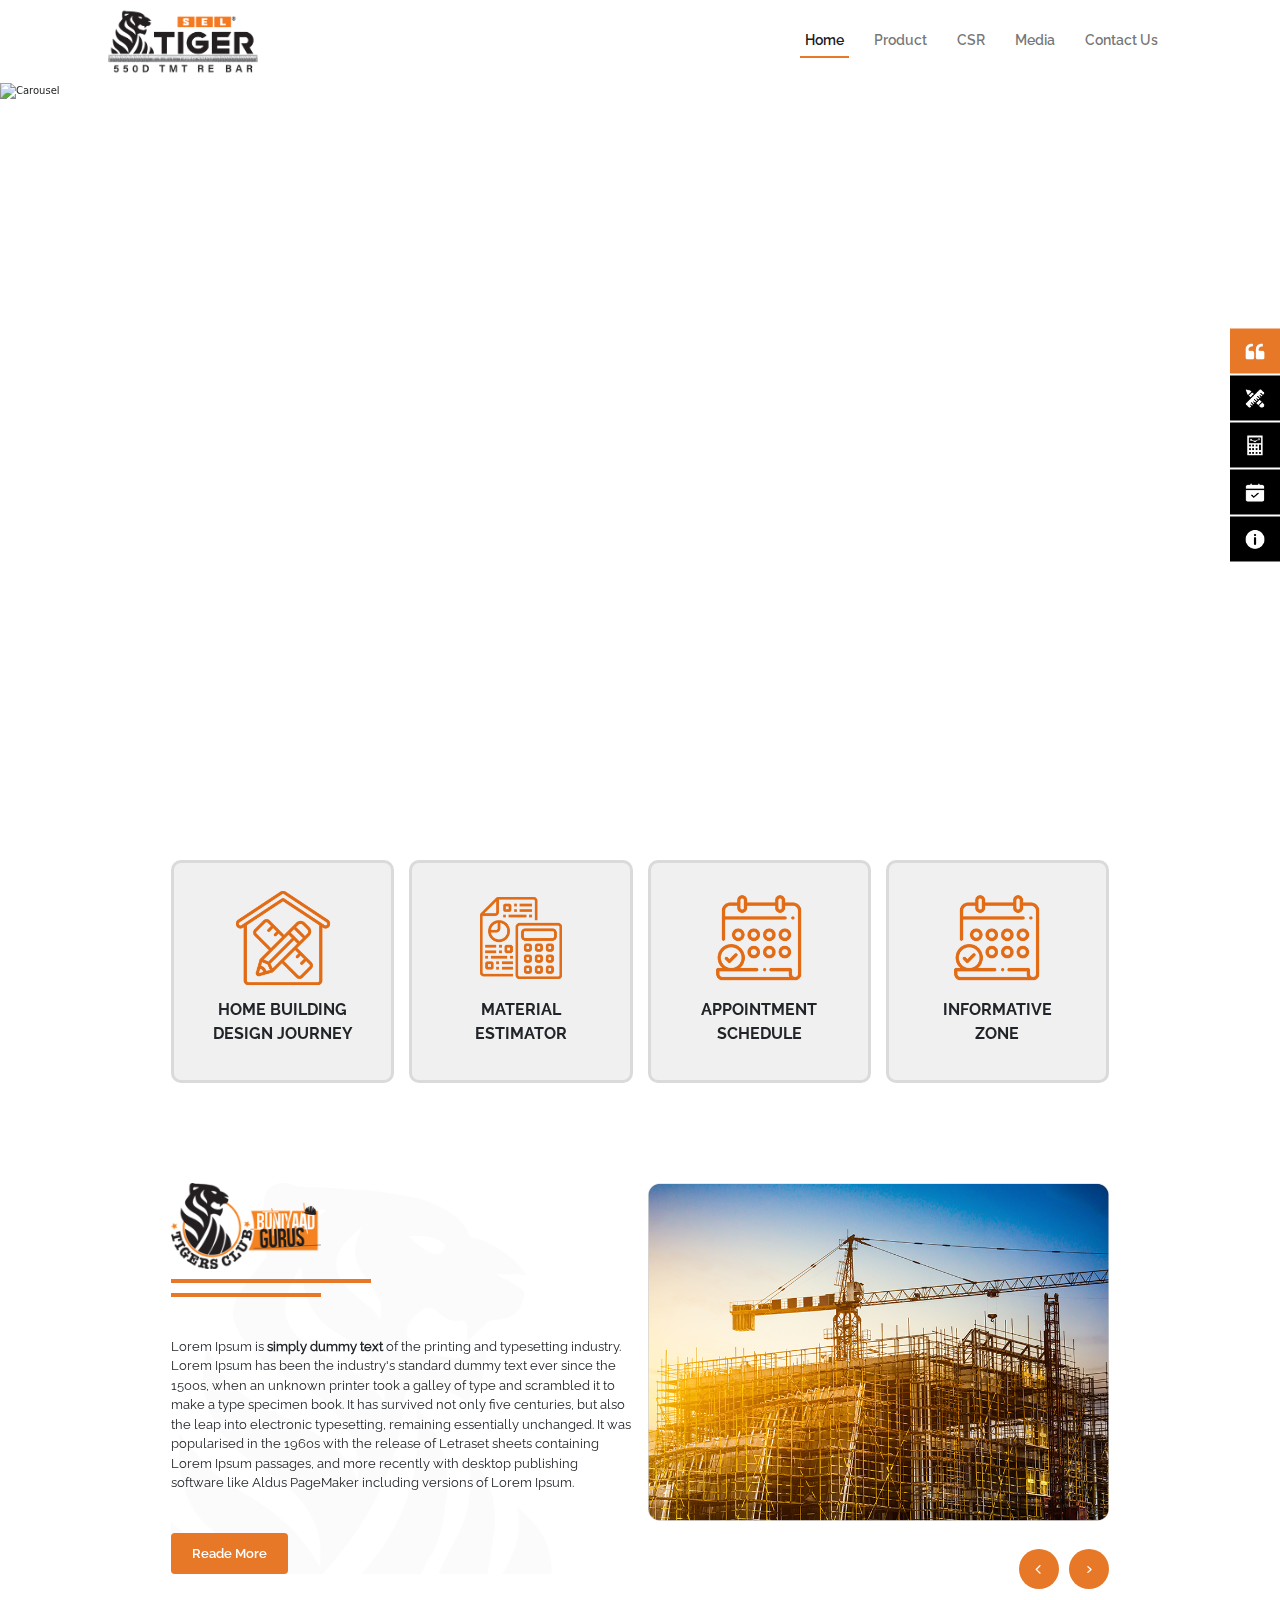
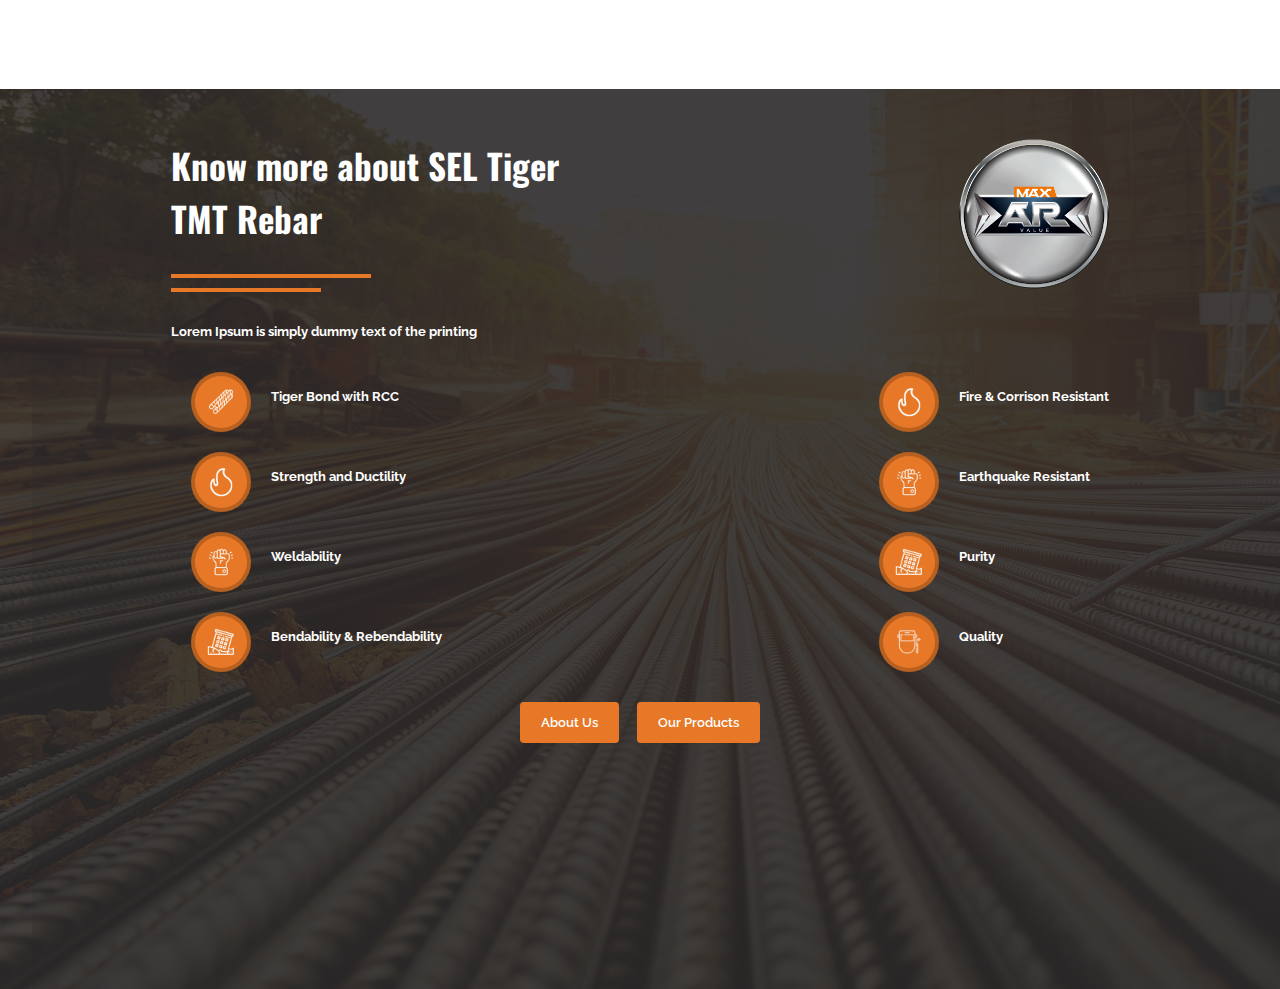
==== index.html @ d8017953 "UI started" ====
<!doctype html>
<html lang="en">

<head>
    <!-- Required meta tags -->
    <meta charset="utf-8">
    <meta name="viewport" content="width=device-width, initial-scale=1">

    <!-- Bootstrap CSS -->
    <link href="vendor/bootstrap/css/bootstrap.min.css" rel="stylesheet">

    <!-- Fontawesome -->
    <link rel="stylesheet" href="vendor/fontawesome/css/all.min.css" />

    <!-- Custom CSS -->
    <link rel="stylesheet" href="assets/css/main.css">

    <!-- Owl carousel -->
    <link rel="stylesheet" href="vendor/OwlCarousel2-2.3.4/dist/assets/owl.carousel.min.css">
    <link rel="stylesheet" href="vendor/OwlCarousel2-2.3.4/dist/assets/owl.theme.default.min.css">

    <title>Shyam Metalics</title>
</head>

<body>
    <!--======================================== Navbar ======================================== -->
    <nav class="navbar navbar-expand-lg main-nav sticky-top">
        <div class="container-fluid">
            <a class="navbar-brand" href="#">
                <!-- Logo -->
                <img class="logo" src="assets/img/logo.png" alt="Shaym Metalics">
            </a>
            <button class="navbar-toggler" type="button" data-bs-toggle="collapse"
                data-bs-target="#navbarSupportedContent" aria-controls="navbarSupportedContent" aria-expanded="false"
                aria-label="Toggle navigation">
                <span class="navbar-toggler-icon"></span>
            </button>
            <div class="collapse navbar-collapse" id="navbarSupportedContent">
                <ul class="navbar-nav ms-auto mb-2 mb-lg-0">
                    <li class="nav-item">
                        <a class="nav-link active" aria-current="page" href="#">Home</a>
                    </li>
                    <li class="nav-item">
                        <a class="nav-link" href="#">Product</a>
                    </li>
                    <li class="nav-item">
                        <a class="nav-link" href="#">CSR</a>
                    </li>
                    <li class="nav-item">
                        <a class="nav-link" href="#">Media</a>
                    </li>
                    <li class="nav-item">
                        <a class="nav-link" href="#">Contact Us</a>
                    </li>
                </ul>
            </div>
        </div>
    </nav>
    <!--======================================== Navbar ends======================================== -->

    <!--======================================== Hero ======================================== -->
    <section class="section hero">
        <div class="hero-carousel owl-carousel">
            <div class="carousel-img">
                <img src="assets/img/image3.png" alt="Carousel">
            </div>
            <div class="carousel-img">
                <img src="assets/img/image3.png" alt="Carousel">
            </div>
        </div>

        <!-- Navigation -->
        <div class="navigation bg-dark d-none">
            <span id="prev-hero-carousel">Previous</span>|<span id="next-hero-carousel">Next</span>
        </div>

        <!-- Box -->
        <div class="boxes">
            <div class="container">
                <div class="col-md-10 mx-auto">
                    <div class="row">
                        <div class="col-md-3">
                            <div class="box">
                                <img src="assets/img/Icon1.png" alt="Box">
                                <p>HOME BUILDING <br> DESIGN JOURNEY</p>
                            </div>
                        </div>

                        <div class="col-md-3">
                            <div class="box">
                                <img src="assets/img/Icon2.png" alt="Box">
                                <p>MATERIAL <br> ESTIMATOR</p>
                            </div>
                        </div>

                        <div class="col-md-3">
                            <div class="box">
                                <img src="assets/img/Icon3.png" alt="Box">
                                <p>APPOINTMENT <br> SCHEDULE</p>
                            </div>
                        </div>

                        <div class="col-md-3">
                            <div class="box">
                                <img src="assets/img/Icon3.png" alt="Box">
                                <p>INFORMATIVE <br> ZONE</p>
                            </div>
                        </div>
                    </div>
                </div>
            </div>
        </div>
    </section>
    <!--======================================== Hero ends======================================== -->

    <!--======================================== About slider ======================================== -->
    <section class="section about">
        <div class="container">
            <div class="col-md-10 about-inner mx-auto">
                <div class="about-carousel owl-carousel">
                    <!-- Item 1 -->
                    <div class="about-single">
                        <div class="row">
                            <div class="col-md-6 about-single-left">
                                <img class="logo" src="assets/img/logo2.png" alt="">
                                <div class="line line-big"></div>
                                <div class="line line-small"></div>
                                <p class="text">Lorem Ipsum is <b>simply dummy text</b> of the printing and typesetting
                                    industry.
                                    Lorem Ipsum
                                    has been the industry's standard dummy text ever since the 1500s, when an unknown
                                    printer took a galley of type and scrambled it to make a type specimen book. It has
                                    survived not only five centuries, but also the leap into electronic typesetting,
                                    remaining essentially unchanged. It was popularised in the 1960s with the release of
                                    Letraset sheets containing Lorem Ipsum passages, and more recently with desktop
                                    publishing software like Aldus PageMaker including versions of Lorem Ipsum.</p>

                                <a href="#" class="btn btn-common">Reade More</a>
                            </div>
                            <div class="col-md-6 about-single-right">
                                <img class="featured-image" src="assets/img/image1.png" alt="">
                            </div>
                        </div>
                    </div>

                    <!-- Item 2 -->
                    <div class="about-single">
                        <div class="row">
                            <div class="col-md-6 about-single-left">
                                <img class="logo" src="assets/img/logo2.png" alt="">
                                <div class="line line-big"></div>
                                <div class="line line-small"></div>
                                <p class="text">Lorem Ipsum is <b>simply dummy text</b> of the printing and typesetting
                                    industry.
                                    Lorem Ipsum
                                    has been the industry's standard dummy text ever since the 1500s, when an unknown
                                    printer took a galley of type and scrambled it to make a type specimen book. It has
                                    survived not only five centuries, but also the leap into electronic typesetting,
                                    remaining essentially unchanged. It was popularised in the 1960s with the release of
                                    Letraset sheets containing Lorem Ipsum passages, and more recently with desktop
                                    publishing software like Aldus PageMaker including versions of Lorem Ipsum.</p>

                                <a href="#" class="btn btn-common">Read More</a>
                            </div>
                            <div class="col-md-6 about-single-right">
                                <img class="featured-image" src="assets/img/image1.png" alt="">
                            </div>
                        </div>
                    </div>
                </div>
                <!-- Navigation -->
                <div class="navigation custom-navigation">
                    <span id="prev-about-carousel"><i class="fa-solid fa-chevron-left"></i></span>
                    <span id="next-about-carousel"><i class="fa-solid fa-angle-right"></i></span>
                </div>
            </div>
        </div>
    </section>
    <!--======================================== About slider ends======================================== -->

    <!--======================================== Explore the design ======================================== -->
    <!--======================================== Explore the design ends======================================== -->

    <!--======================================== Know more ======================================== -->
    <section class="section know-more">
        <div class="container">
            <div class="col-md-10 mx-auto">
                <div class="top-section-title">
                    <div>
                        <p class="section-title mb-5">
                            Know more about SEL Tiger <br>
                            TMT Rebar
                        </p>
                        <div class="line line-big"></div>
                        <div class="line line-small"></div>
                    </div>
                    <div>
                        <img class="logo" src="assets/img/logo8.png" alt="">
                    </div>
                </div>

                <div class="list">
                    <p class="text my-5">Lorem Ipsum is simply dummy text of the printing</p>
                    <div class="row">
                        <!-- Left list -->
                        <div class="col-md-6">
                            <ul class="list-ul">
                                <li>
                                    <div class="image">
                                        <img src="assets/img/Icon11.png" alt="">
                                    </div>
                                    <p class="text">Tiger Bond with RCC</p>
                                </li>

                                <li>
                                    <div class="image">
                                        <img src="assets/img/Icon12.png" alt="">
                                    </div>
                                    <p class="text">Strength and Ductility</p>
                                </li>

                                <li>
                                    <div class="image">
                                        <img src="assets/img/Icon13.png" alt="">
                                    </div>
                                    <p class="text">Weldability</p>
                                </li>

                                <li>
                                    <div class="image">
                                        <img src="assets/img/Icon14.png" alt="">
                                    </div>
                                    <p class="text">Bendability & Rebendability</p>
                                </li>
                            </ul>
                        </div>

                        <!-- Rigtht list -->
                        <div class="col-md-6 d-flex justify-content-end">
                            <ul class="list-ul">
                                <li>
                                    <div class="image">
                                        <img src="assets/img/Icon12.png" alt="">
                                    </div>
                                    <p class="text">Fire & Corrison Resistant</p>
                                </li>

                                <li>
                                    <div class="image">
                                        <img src="assets/img/Icon13.png" alt="">
                                    </div>
                                    <p class="text">Earthquake Resistant</p>
                                </li>

                                <li>
                                    <div class="image">
                                        <img src="assets/img/Icon14.png" alt="">
                                    </div>
                                    <p class="text">Purity</p>
                                </li>

                                <li>
                                    <div class="image">
                                        <img src="assets/img/Icon15.png" alt="">
                                    </div>
                                    <p class="text">Quality</p>
                                </li>
                            </ul>
                        </div>
                    </div>
                </div>

                <div class="page-links text-center">
                    <a href="#" class="btn btn-common me-4">About Us</a>
                    <a href="#" class="btn btn-common">Our Products</a>
                </div>
            </div>
        </div>
    </section>
    <!--======================================== Know more ends======================================== -->

    <!--======================================== Media & Blogs ======================================== -->
    <!--======================================== Media & Blogs ends======================================== -->

    <!--======================================== Testimonials ======================================== -->
    <!--======================================== Testimonials ends======================================== -->

    <!--======================================== Clients ======================================== -->
    <!--======================================== Clients ends======================================== -->

    <!--======================================== Footer ======================================== -->
    <!--======================================== Footer ends======================================== -->

    <!--======================================== Sidebar ======================================== -->
    <div class="side-list">
        <ul>
            <li class="active"><img src="assets/img/Icon6.png" alt="side list"></li>
            <li><img src="assets/img/Icon7.png" alt="side list"></li>
            <li><img src="assets/img/Icon8.png" alt="side list"></li>
            <li><img src="assets/img/Icon9.png" alt="side list"></li>
            <li><img src="assets/img/Icon10.png" alt="side list"></li>
        </ul>
    </div>
    <!--======================================== Sidebar ends======================================== -->


    <!-- Jquery -->
    <script src="vendor/jQuery/jquery.min.js"></script>

    <!-- Bootstrap -->
    <script src="vendor/bootstrap/js/bootstrap.bundle.min.js"></script>

    <!-- Owl carousel -->
    <script src="vendor/OwlCarousel2-2.3.4/dist/owl.carousel.min.js"></script>
    <script src="assets/js/hero-owl.js"></script>
    <script src="assets/js/about-owl.js"></script>
</body>

</html>
---- assets/css/main.css ----
@import url(./fonts.css);
@import url(./utils.css);
@import url(./style.css);
@import url(./responsive.css);
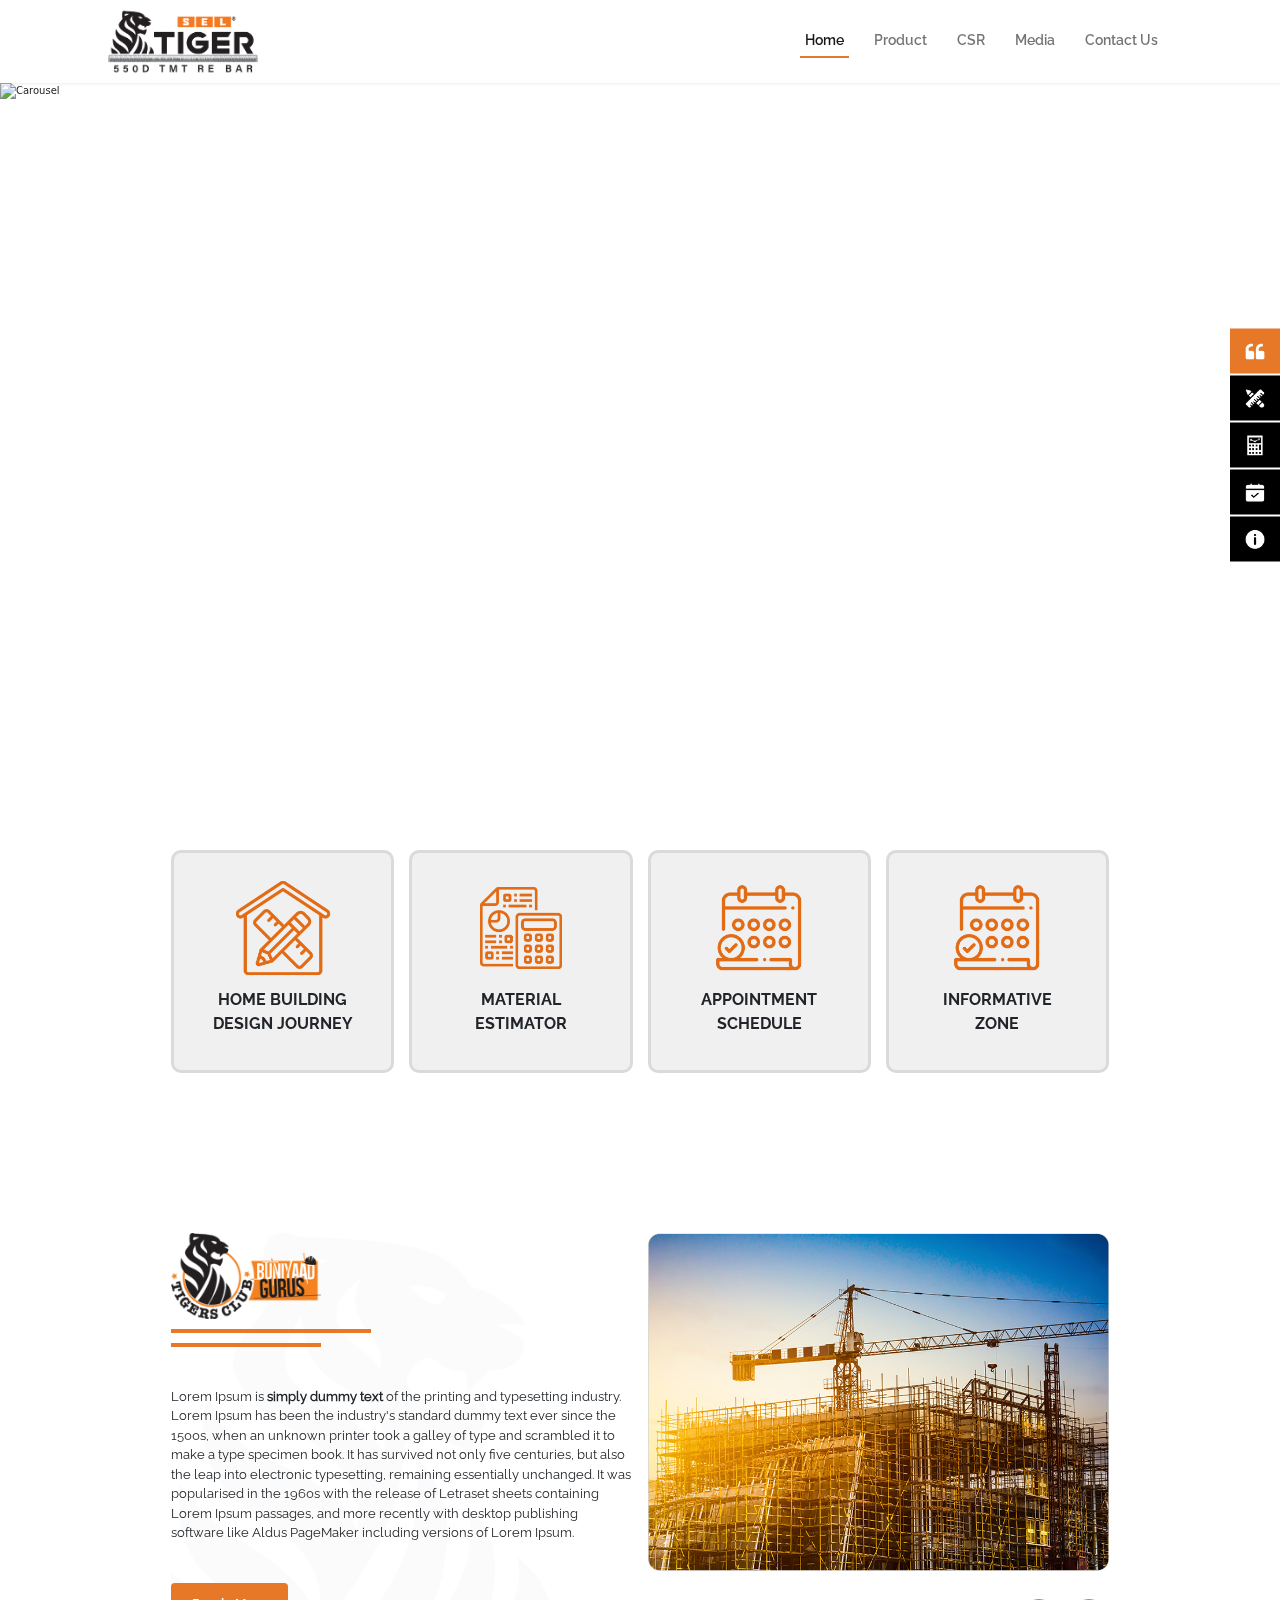
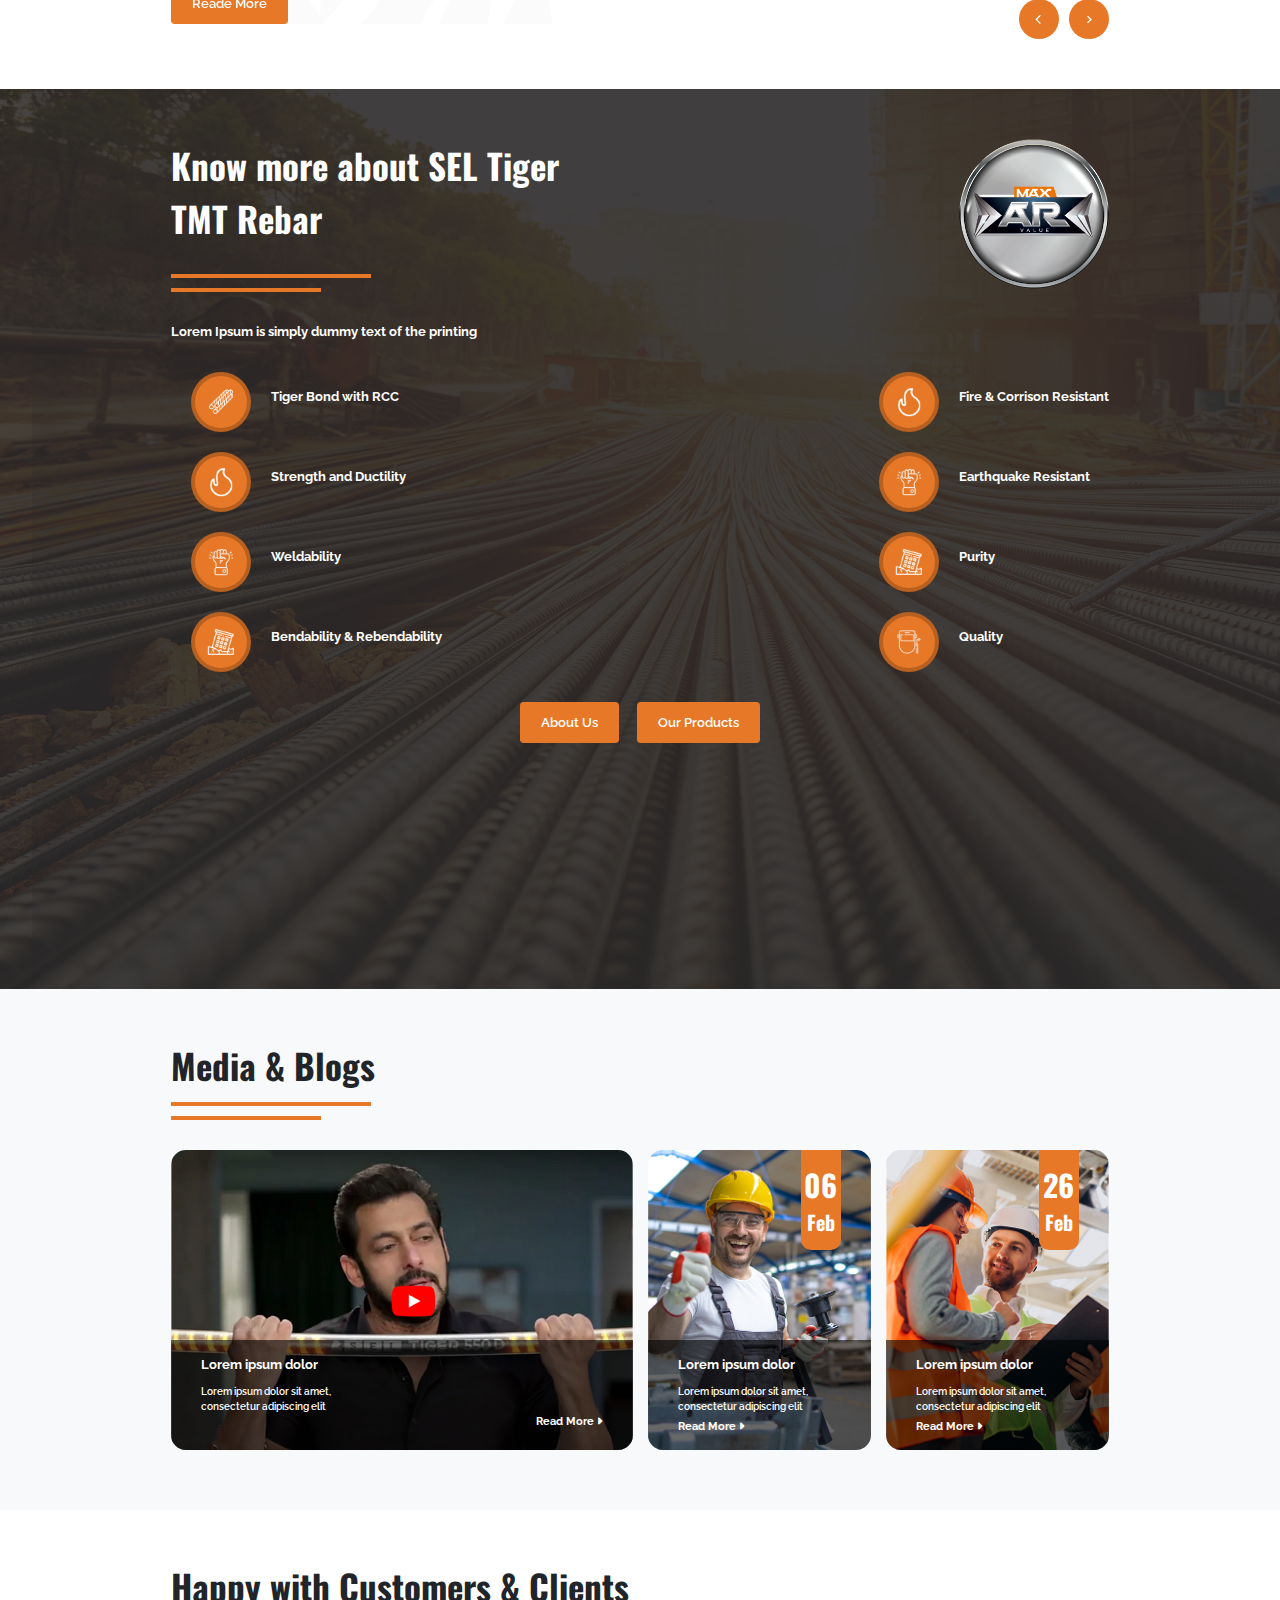
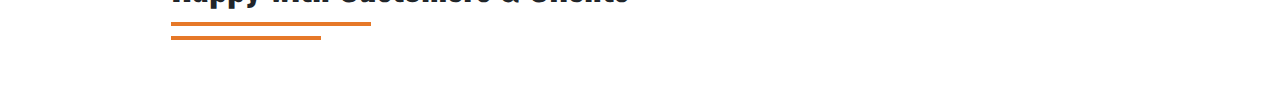
==== commit 69b2309f: "Media and blogs. Responsive" ====
--- a/index.html
+++ b/index.html
@@ -24,13 +24,13 @@
 
 <body>
     <!--======================================== Navbar ======================================== -->
-    <nav class="navbar navbar-expand-lg main-nav sticky-top">
+    <nav class="navbar navbar-expand-lg main-nav sticky-top shadow-sm">
         <div class="container-fluid">
             <a class="navbar-brand" href="#">
                 <!-- Logo -->
                 <img class="logo" src="assets/img/logo.png" alt="Shaym Metalics">
             </a>
-            <button class="navbar-toggler" type="button" data-bs-toggle="collapse"
+            <button class="navbar-toggler shadow-none" type="button" data-bs-toggle="collapse"
                 data-bs-target="#navbarSupportedContent" aria-controls="navbarSupportedContent" aria-expanded="false"
                 aria-label="Toggle navigation">
                 <span class="navbar-toggler-icon"></span>
@@ -59,7 +59,7 @@
     <!--======================================== Navbar ends======================================== -->
 
     <!--======================================== Hero ======================================== -->
-    <section class="section hero">
+    <section class="hero">
         <div class="hero-carousel owl-carousel">
             <div class="carousel-img">
                 <img src="assets/img/image3.png" alt="Carousel">
@@ -79,28 +79,28 @@
             <div class="container">
                 <div class="col-md-10 mx-auto">
                     <div class="row">
-                        <div class="col-md-3">
+                        <div class="col-md-3 col-6 mb-3">
                             <div class="box">
                                 <img src="assets/img/Icon1.png" alt="Box">
                                 <p>HOME BUILDING <br> DESIGN JOURNEY</p>
                             </div>
                         </div>
 
-                        <div class="col-md-3">
+                        <div class="col-md-3 col-6 mb-3">
                             <div class="box">
                                 <img src="assets/img/Icon2.png" alt="Box">
                                 <p>MATERIAL <br> ESTIMATOR</p>
                             </div>
                         </div>
 
-                        <div class="col-md-3">
+                        <div class="col-md-3 col-6 mb-3">
                             <div class="box">
                                 <img src="assets/img/Icon3.png" alt="Box">
                                 <p>APPOINTMENT <br> SCHEDULE</p>
                             </div>
                         </div>
 
-                        <div class="col-md-3">
+                        <div class="col-md-3 col-6 mb-3">
                             <div class="box">
                                 <img src="assets/img/Icon3.png" alt="Box">
                                 <p>INFORMATIVE <br> ZONE</p>
@@ -236,7 +236,7 @@
                         </div>
 
                         <!-- Rigtht list -->
-                        <div class="col-md-6 d-flex justify-content-end">
+                        <div class="col-md-6 d-md-flex justify-content-end">
                             <ul class="list-ul">
                                 <li>
                                     <div class="image">
@@ -280,13 +280,108 @@
     <!--======================================== Know more ends======================================== -->
 
     <!--======================================== Media & Blogs ======================================== -->
+    <section class="section media-and-blogs bg-light">
+        <div class="container">
+            <div class="col-md-10 mx-auto">
+                <!-- Title -->
+                <p class="section-title">
+                    Media & Blogs
+                </p>
+                <div class="line line-big"></div>
+                <div class="line line-small"></div>
+                <!-- Title ends -->
+
+                <!-- Content -->
+                <div class="mt-5">
+                    <div class="row">
+                        <!-- Media box -->
+                        <div class="col-md-6 mb-3">
+                            <div class="media box">
+                                <a href="#"><img src="assets/img/image5.png" alt=""></a>
+                                <!-- description -->
+                                <div class="box-description">
+                                    <div>
+                                        <p class="title">Lorem ipsum dolor</p>
+                                        <p class="desc">Lorem ipsum dolor sit amet,</p>
+                                        <p class="desc">consectetur adipiscing elit</p>
+                                    </div>
+                                    <a class="box-link ms-auto" href="#">Read More <i
+                                            class="fa-solid fa-caret-right"></i></a>
+                                </div>
+                            </div>
+                        </div>
+
+                        <!-- Blog box -->
+                        <div class="col-md-3 mb-3">
+                            <div class="blog box">
+                                <a href="#"><img src="assets/img/image6.png" alt=""></a>
+                                <!-- description -->
+                                <div class="box-description">
+                                    <div>
+                                        <p class="title">Lorem ipsum dolor</p>
+                                        <p class="desc">Lorem ipsum dolor sit amet,</p>
+                                        <p class="desc mb-2">consectetur adipiscing elit</p>
+                                    </div>
+                                    <a class="box-link ms-auto" href="#">Read More <i
+                                            class="fa-solid fa-caret-right"></i></a>
+                                </div>
+
+                                <!-- Date -->
+                                <div class="blog-date">
+                                    <p class="text-center mb-0">
+                                        <span class="date">06</span><br>
+                                        <span class="month">Feb</span>
+                                    </p>
+                                </div>
+                            </div>
+                        </div>
+
+                        <!-- Blog box -->
+                        <div class="col-md-3 mb-3">
+                            <div class="blog box">
+                                <a href="#"><img src="assets/img/image7.png" alt=""></a>
+                                <!-- description -->
+                                <div class="box-description">
+                                    <div>
+                                        <p class="title">Lorem ipsum dolor</p>
+                                        <p class="desc">Lorem ipsum dolor sit amet,</p>
+                                        <p class="desc mb-2">consectetur adipiscing elit</p>
+                                    </div>
+                                    <a class="box-link ms-auto" href="#">Read More <i
+                                            class="fa-solid fa-caret-right"></i></a>
+                                </div>
+
+                                <!-- Date -->
+                                <div class="blog-date">
+                                    <p class="text-center mb-0">
+                                        <span class="date">26</span><br>
+                                        <span class="month">Feb</span>
+                                    </p>
+                                </div>
+                            </div>
+                        </div>
+                    </div>
+                </div>
+            </div>
+        </div>
+    </section>
     <!--======================================== Media & Blogs ends======================================== -->
 
-    <!--======================================== Testimonials ======================================== -->
-    <!--======================================== Testimonials ends======================================== -->
-
-    <!--======================================== Clients ======================================== -->
-    <!--======================================== Clients ends======================================== -->
+    <!--======================================== Customers & Clients ======================================== -->
+    <section class="section customers-and-clients">
+        <div class="container">
+            <div class="col-md-10 mx-auto">
+                <!-- Title -->
+                <p class="section-title">
+                    Happy with Customers & Clients
+                </p>
+                <div class="line line-big"></div>
+                <div class="line line-small"></div>
+                <!-- Title ends -->
+            </div>
+        </div>
+    </section>
+    <!--======================================== Customers & Clients ends======================================== -->
 
     <!--======================================== Footer ======================================== -->
     <!--======================================== Footer ends======================================== -->
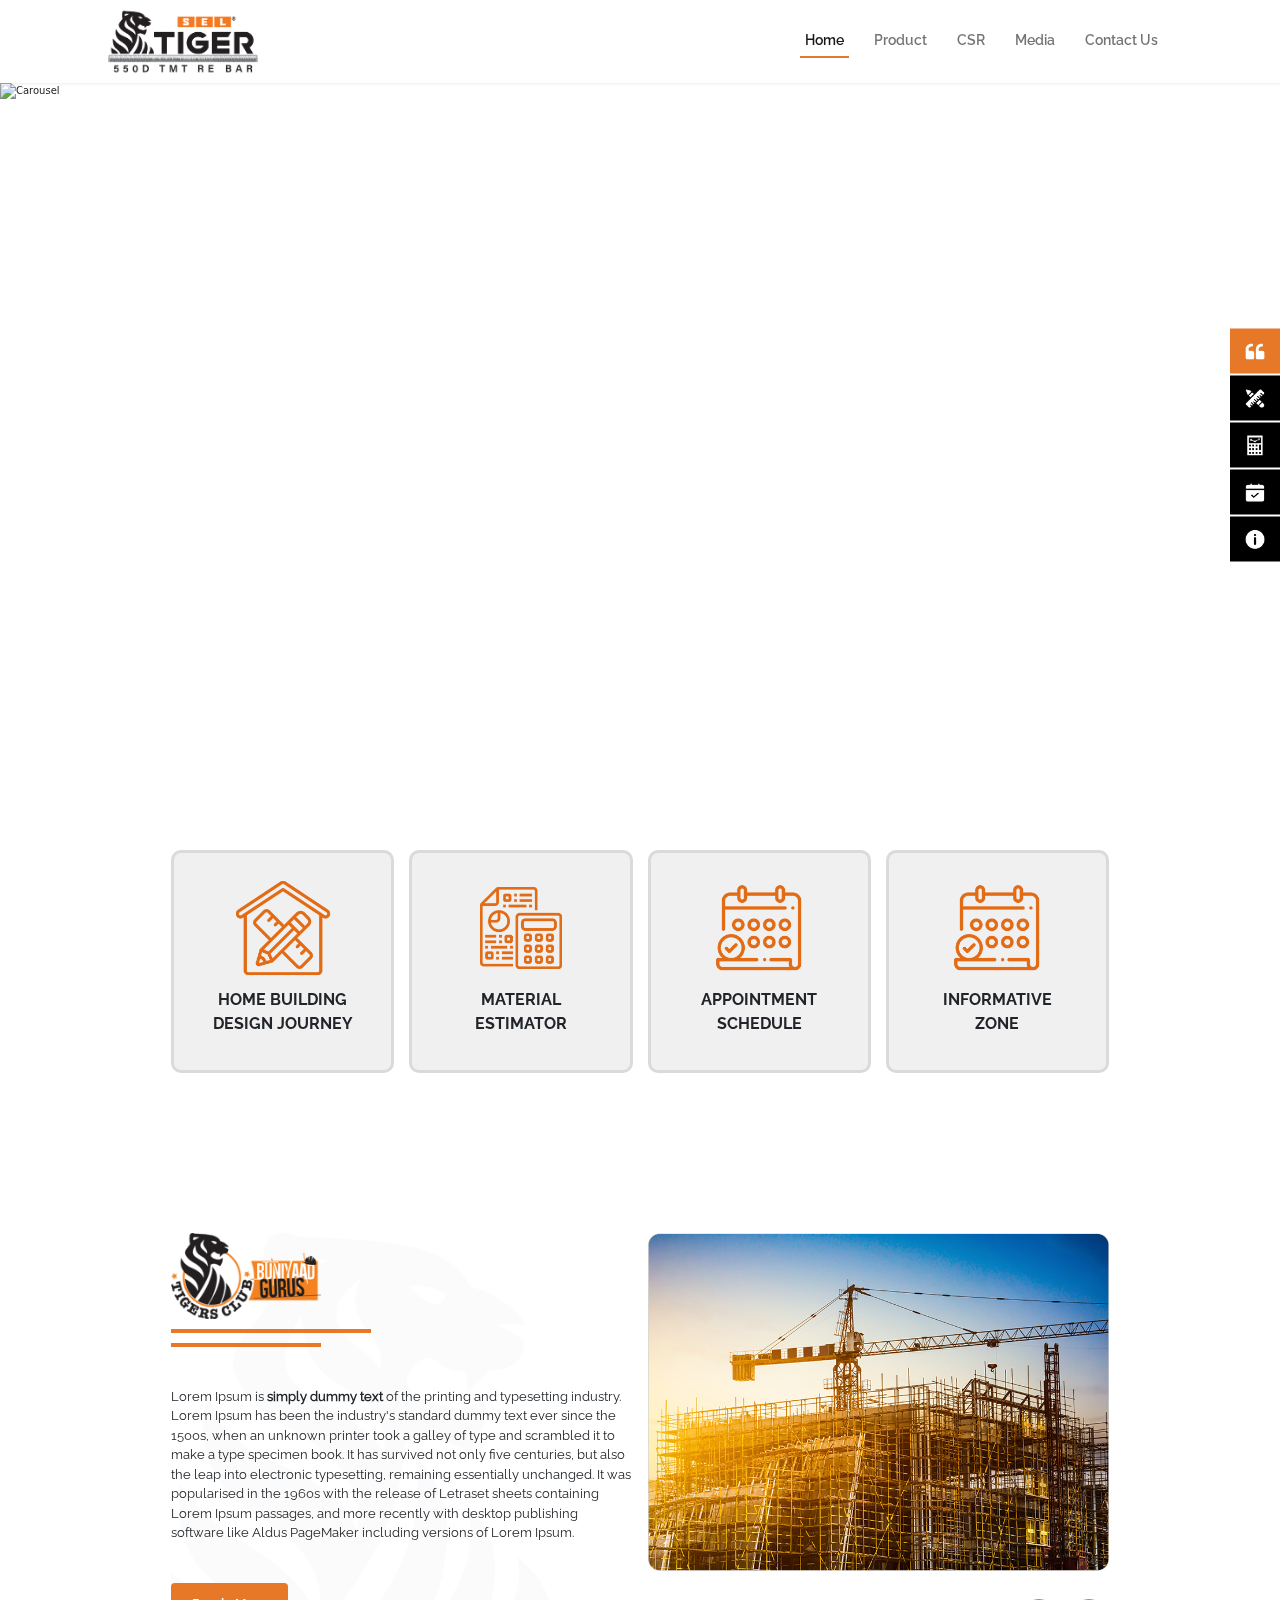
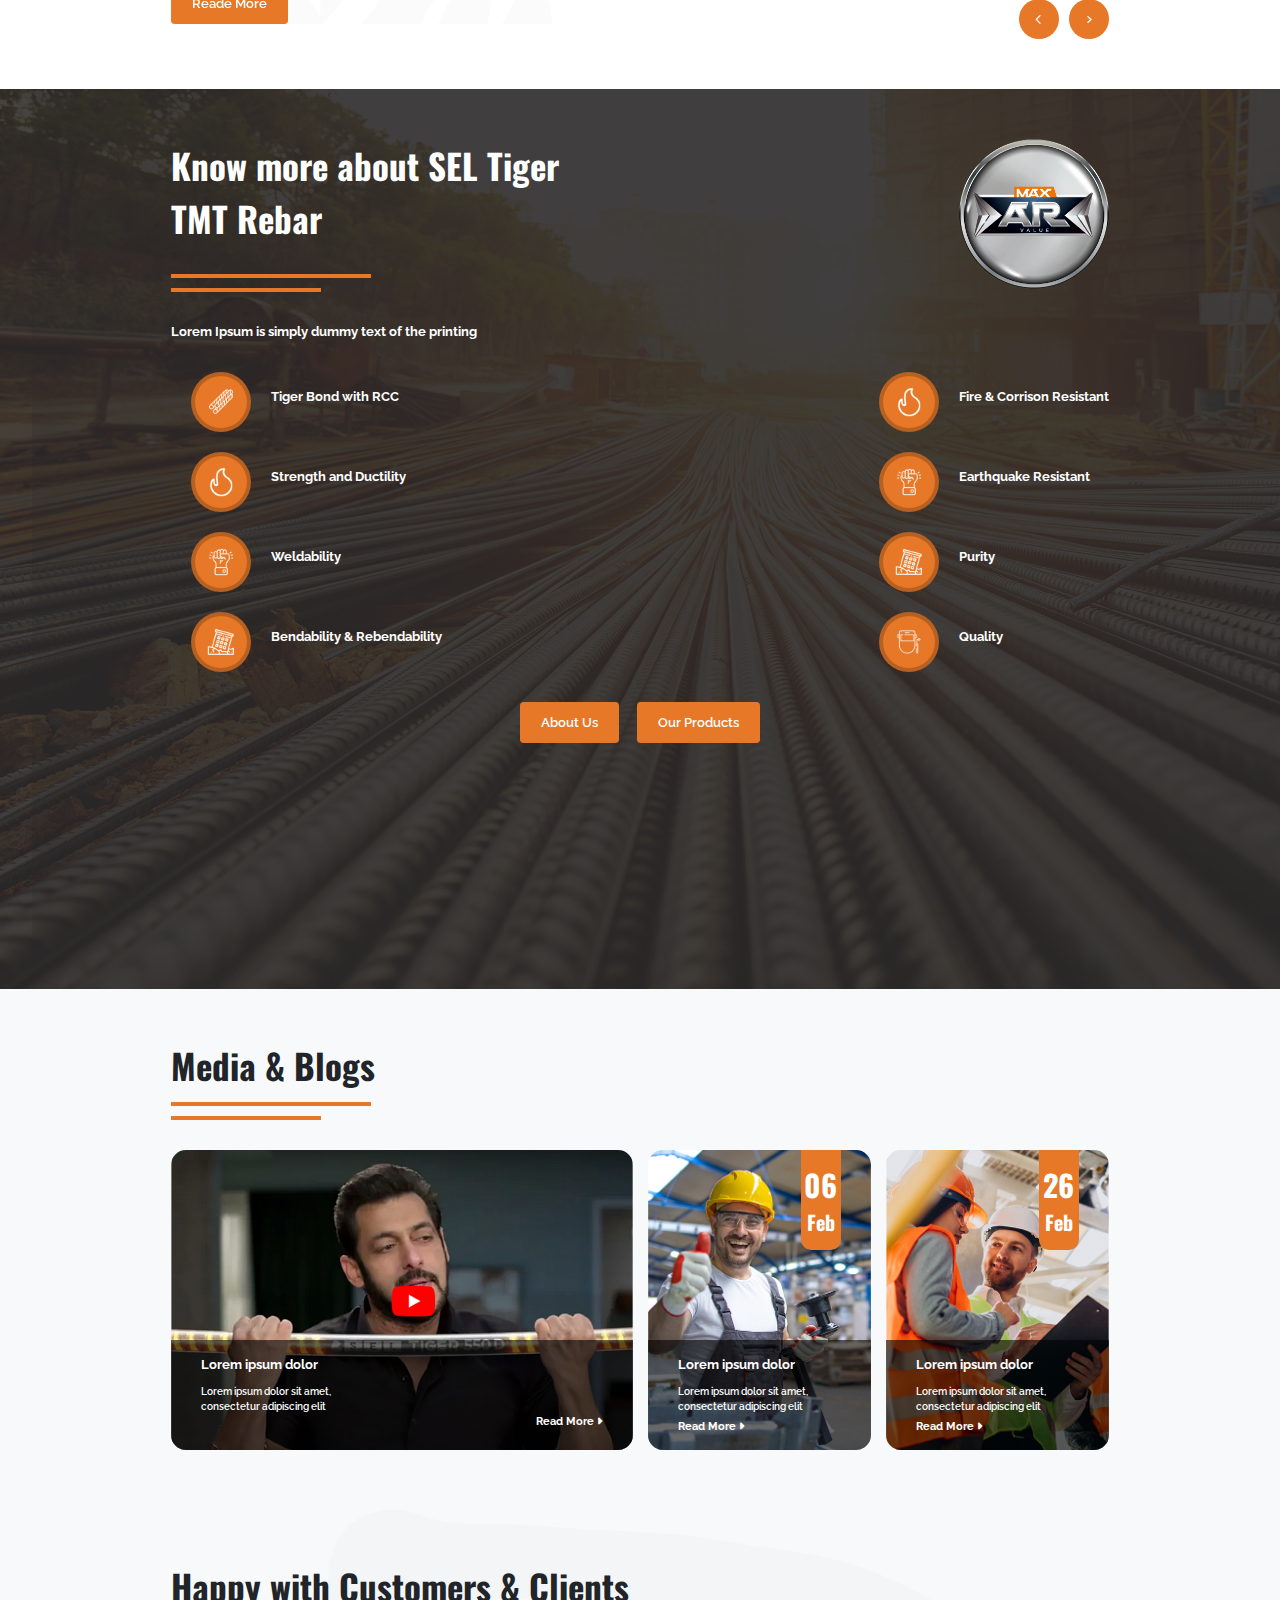
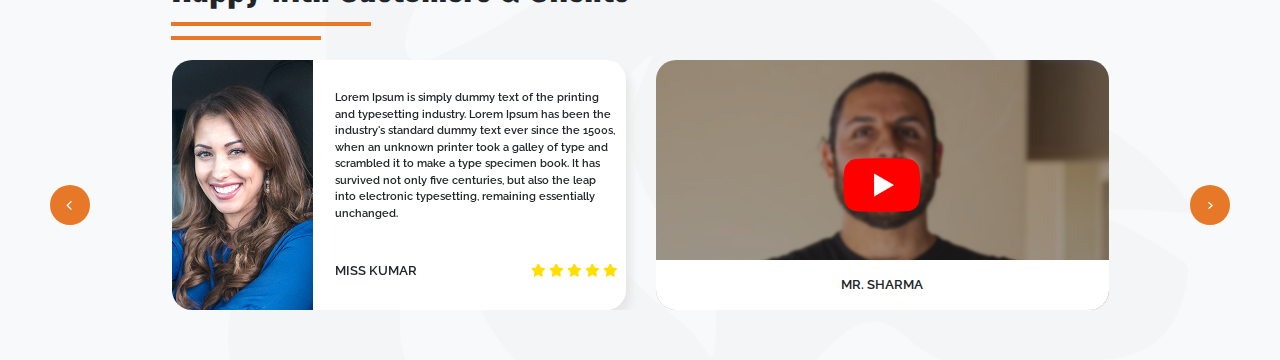
==== commit f56d7211: "Review section added" ====
--- a/index.html
+++ b/index.html
@@ -368,16 +368,82 @@
     <!--======================================== Media & Blogs ends======================================== -->
 
     <!--======================================== Customers & Clients ======================================== -->
-    <section class="section customers-and-clients">
-        <div class="container">
-            <div class="col-md-10 mx-auto">
-                <!-- Title -->
-                <p class="section-title">
-                    Happy with Customers & Clients
-                </p>
-                <div class="line line-big"></div>
-                <div class="line line-small"></div>
-                <!-- Title ends -->
+    <section class="section customers-and-clients bg-light">
+        <div>
+            <div class="container">
+                <div class="col-md-10 mx-auto">
+                    <!-- Title -->
+                    <p class="section-title">
+                        Happy with Customers & Clients
+                    </p>
+                    <div class="line line-big"></div>
+                    <div class="line line-small"></div>
+                    <!-- Title ends -->
+                </div>
+            </div>
+
+            <!-- Slider -->
+            <div class="review-section">
+                <div class="container">
+                    <div class="col-md-10 mx-auto">
+
+                        <div class="owl-carousel customer-and-clients-slider">
+                            <div class="box text-review">
+                                <div class="row">
+                                    <div class="profile-image col-4">
+                                        <img src="assets/img/image8.png" alt="">
+                                    </div>
+                                    <div
+                                        class="col-8 d-flex flex-column justify-content-between py-md-5 px-md-4 px-2 py-5">
+                                        <p class="review-text">
+                                            Lorem Ipsum is simply dummy text of the printing and typesetting industry.
+                                            Lorem
+                                            Ipsum has
+                                            been the industry's standard dummy text ever since the 1500s, when an
+                                            unknown
+                                            printer took a
+                                            galley of type and scrambled it to make a type specimen book. It has
+                                            survived
+                                            not
+                                            only five
+                                            centuries, but also the leap into electronic typesetting, remaining
+                                            essentially
+                                            unchanged.
+                                        </p>
+                                        <div class="name-and-rating d-flex justify-content-between">
+                                            <p class="name mb-0">Miss Kumar</p>
+                                            <div class="rating">
+                                                <i class="fa-solid fa-star"></i>
+                                                <i class="fa-solid fa-star"></i>
+                                                <i class="fa-solid fa-star"></i>
+                                                <i class="fa-solid fa-star"></i>
+                                                <i class="fa-solid fa-star"></i>
+                                            </div>
+                                        </div>
+                                    </div>
+                                </div>
+                            </div>
+
+                            <div class="box video-review">
+                                <a href="#">
+                                    <img src="assets/img/image9.png" alt="">
+                                </a>
+                                <div class="name-div">
+                                    <p class="name mb-0">Mr. Sharma</p>
+                                </div>
+                                <div class="youtube-logo">
+                                    <img src="assets/img/youtube.png" alt="">
+                                </div>
+                            </div>
+
+                        </div>
+                    </div>
+                </div>
+                <!-- Navigation -->
+                <div class="navigation custom-navigation">
+                    <span id="prev-review-carousel"><i class="fa-solid fa-chevron-left"></i></span>
+                    <span id="next-review-carousel"><i class="fa-solid fa-angle-right"></i></span>
+                </div>
             </div>
         </div>
     </section>
@@ -409,6 +475,7 @@
     <script src="vendor/OwlCarousel2-2.3.4/dist/owl.carousel.min.js"></script>
     <script src="assets/js/hero-owl.js"></script>
     <script src="assets/js/about-owl.js"></script>
+    <script src="assets/js/clients-owl.js"></script>
 </body>
 
 </html>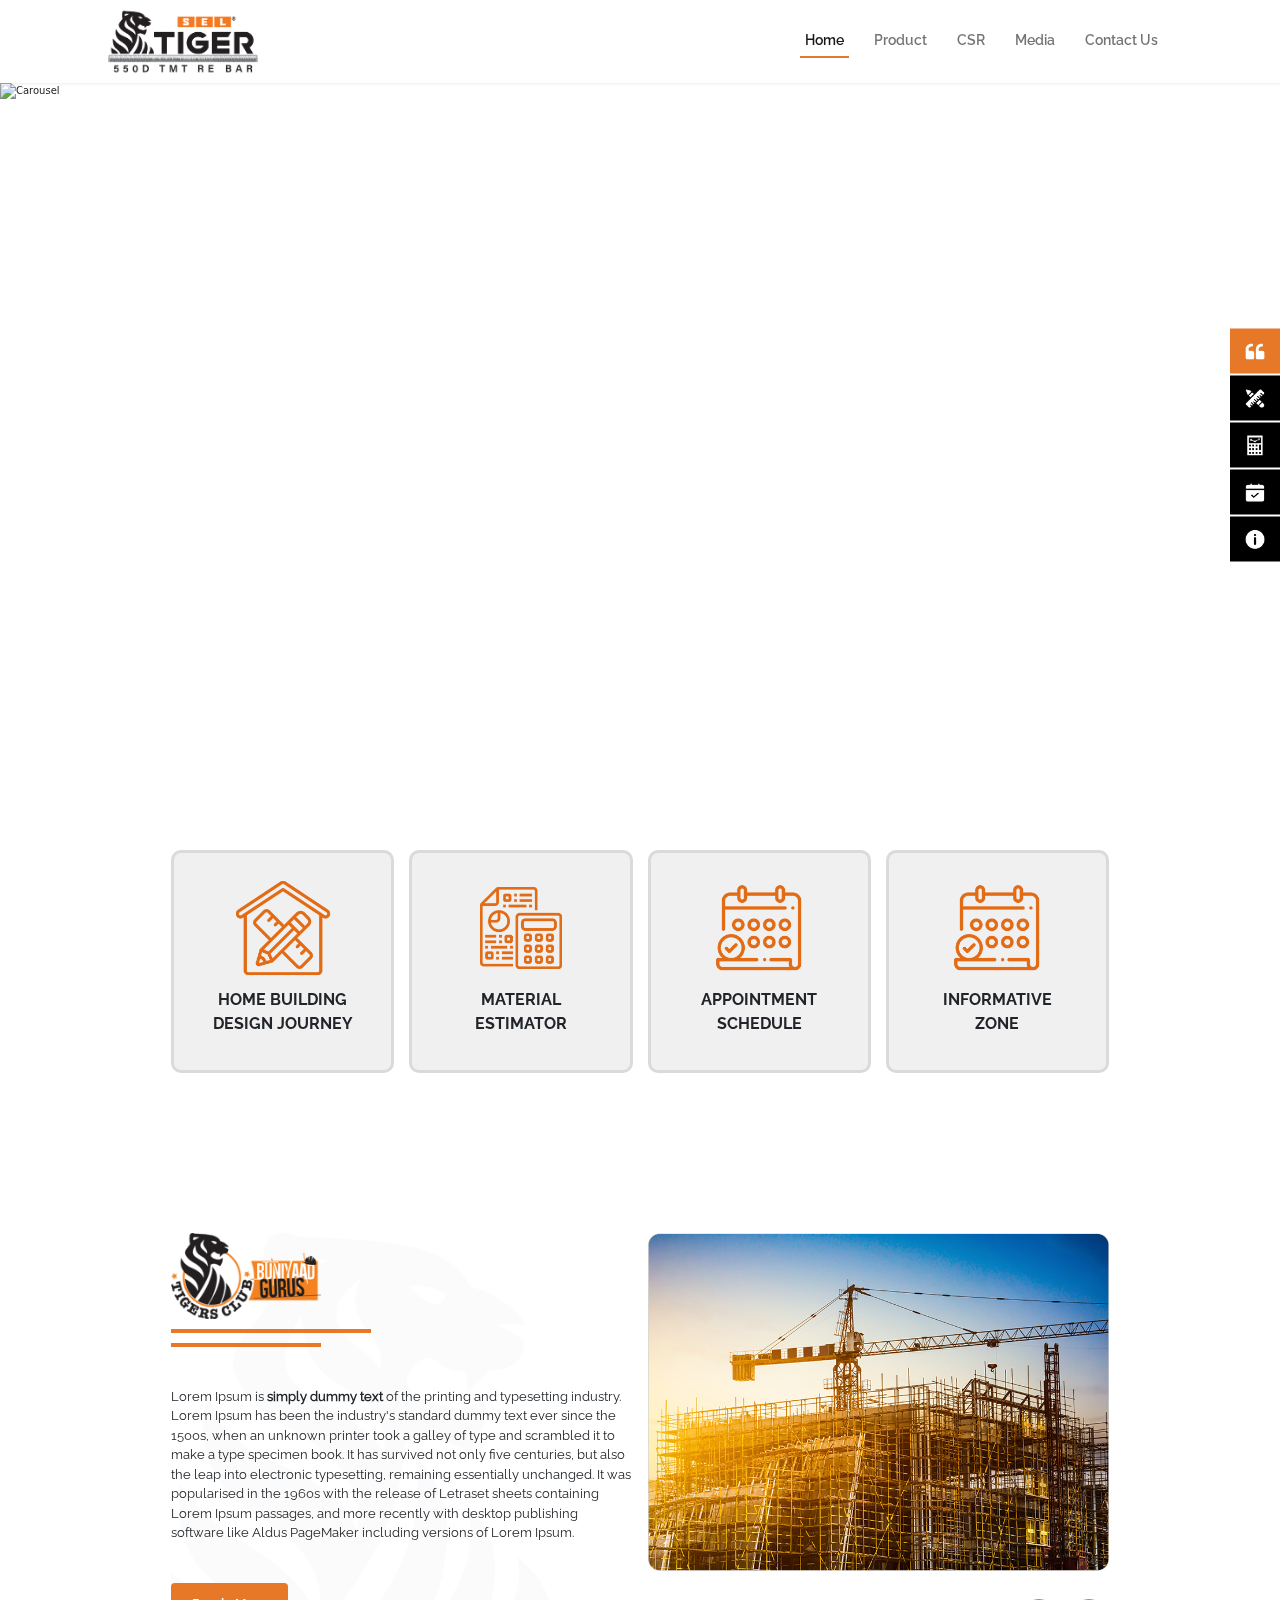
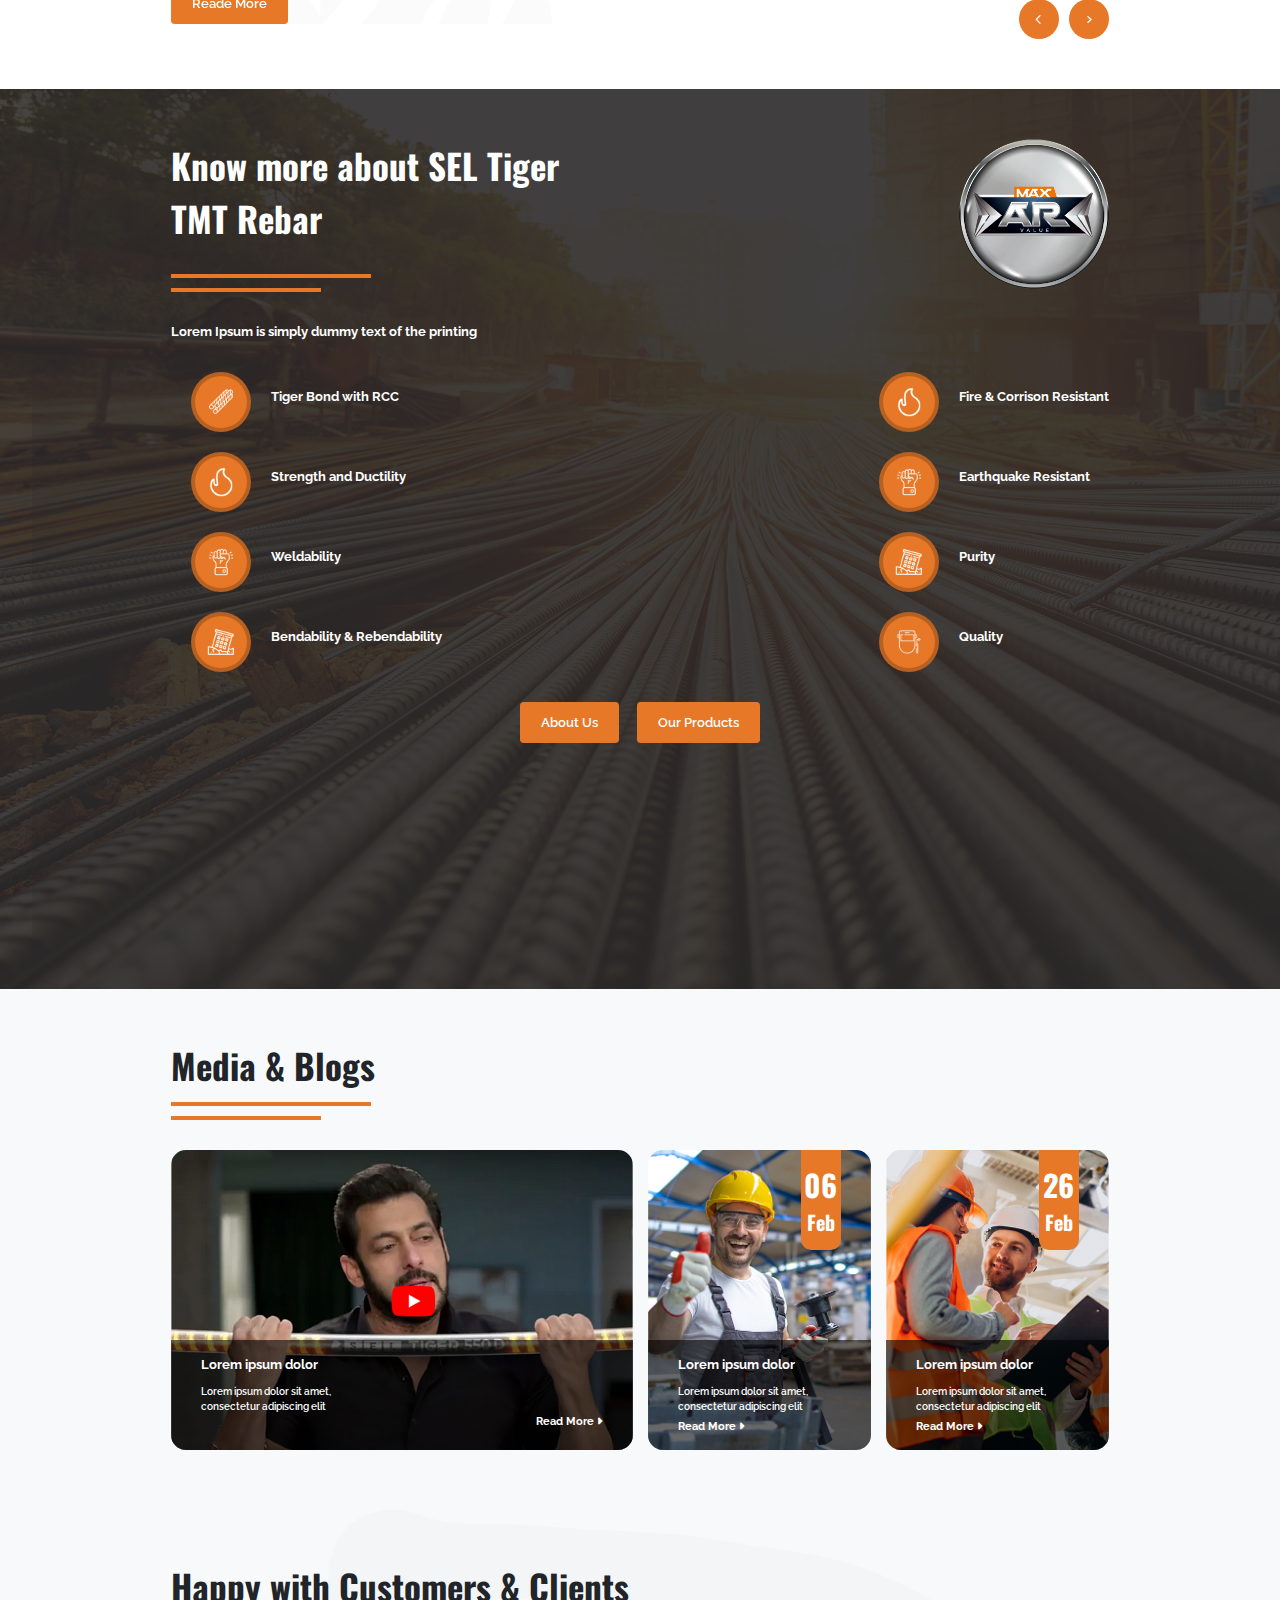
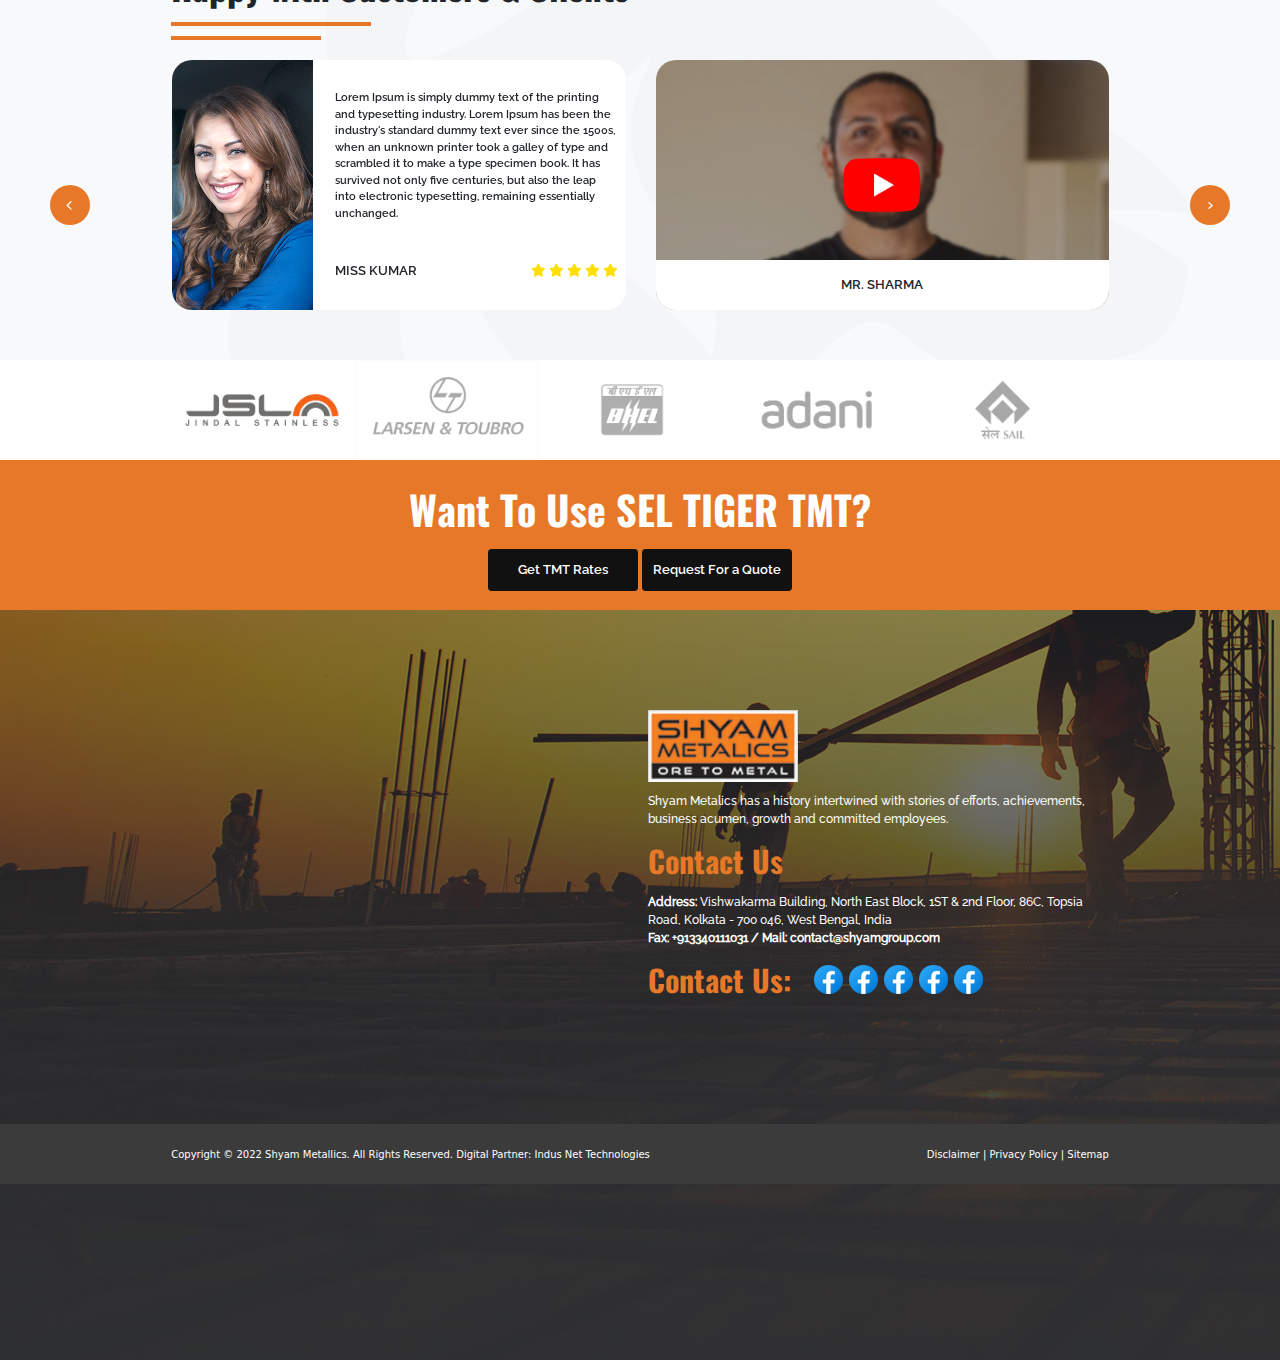
==== commit f5a96f78: "Footer added" ====
--- a/index.html
+++ b/index.html
@@ -386,7 +386,6 @@
             <div class="review-section">
                 <div class="container">
                     <div class="col-md-10 mx-auto">
-
                         <div class="owl-carousel customer-and-clients-slider">
                             <div class="box text-review">
                                 <div class="row">
@@ -447,9 +446,94 @@
             </div>
         </div>
     </section>
+    <section class="clients-ribbon">
+        <div class="container">
+            <div class="col-md-10 mx-auto">
+                <img src="assets/img/logo3.png" alt="">
+                <img src="assets/img/logo4.png" alt="">
+                <img src="assets/img/logo5.png" alt="">
+                <img src="assets/img/logo6.png" alt="">
+                <img src="assets/img/logo7.png" alt="">
+            </div>
+        </div>
+    </section>
     <!--======================================== Customers & Clients ends======================================== -->
 
     <!--======================================== Footer ======================================== -->
+    <footer>
+        <div class="top-footer">
+            <p>Want To Use SEL TIGER TMT?</p>
+            <div class="links">
+                <button class="btn link">Get TMT Rates</button>
+                <button class="btn link">Request For a Quote</button>
+            </div>
+        </div>
+
+        <div class="bottom-footer">
+            <div class="container">
+                <div class="col-md-10 mx-auto">
+                    <div class="row">
+                        <div class="col-md-6 mb-3">
+                            <iframe
+                                src="https://www.google.com/maps/embed?pb=!1m18!1m12!1m3!1d229224.93914793694!2d91.56279317342728!3d26.143289089471402!2m3!1f0!2f0!3f0!3m2!1i1024!2i768!4f13.1!3m3!1m2!1s0x375a5a287f9133ff%3A0x2bbd1332436bde32!2sGuwahati%2C%20Assam!5e0!3m2!1sen!2sin!4v1663605943476!5m2!1sen!2sin"
+                                width="100%" height="300" style="border:0;" allowfullscreen="" loading="lazy"
+                                referrerpolicy="no-referrer-when-downgrade"></iframe>
+                        </div>
+                        <div class="col-md-6">
+                            <img class="logo" src="assets/img/logo9.png" alt="">
+                            <p class="text">Shyam Metalics has a history intertwined with stories of efforts,
+                                achievements, business
+                                acumen, growth and committed employees.</p>
+
+                            <p class="title">Contact Us</p>
+                            <p class="text">
+                                <b>Address:</b> Vishwakarma Building, North East Block, 1ST & 2nd Floor, 86C, Topsia
+                                Road,
+                                Kolkata - 700 046, West Bengal, India <br>
+                                <b> Fax: +913340111031 / Mail: contact@shyamgroup.com</b>
+                            </p>
+
+                            <div class="d-flex align-items-center">
+                                <p class="title mb-0">Contact Us:</p>
+                                <div>
+                                    <ul class="footer-social-ul">
+                                        <li>
+                                            <a href="#"><img src="assets/img/facebook.png" alt=""></a>
+                                        </li>
+                                        <li>
+                                            <a href="#"><img src="assets/img/facebook.png" alt=""></a>
+                                        </li>
+                                        <li>
+                                            <a href="#"><img src="assets/img/facebook.png" alt=""></a>
+                                        </li>
+                                        <li>
+                                            <a href="#"><img src="assets/img/facebook.png" alt=""></a>
+                                        </li>
+                                        <li>
+                                            <a href="#"><img src="assets/img/facebook.png" alt=""></a>
+                                        </li>
+                                    </ul>
+                                </div>
+                            </div>
+                        </div>
+                    </div>
+                </div>
+            </div>
+        </div>
+        <!-- Copyright -->
+        <div class="copyright">
+            <div class="container">
+                <div class="col-md-10 copyright_inner mx-auto">
+                    <p class="mb-0">Copyright © 2022 Shyam Metallics. All Rights Reserved. Digital Partner: Indus Net
+                        Technologies
+                    </p>
+                    <div class="links">
+                        <a href="#">Disclaimer</a> | <a href="#">Privacy Policy</a> | <a href="#">Sitemap</a>
+                    </div>
+                </div>
+            </div>
+        </div>
+    </footer>
     <!--======================================== Footer ends======================================== -->
 
     <!--======================================== Sidebar ======================================== -->
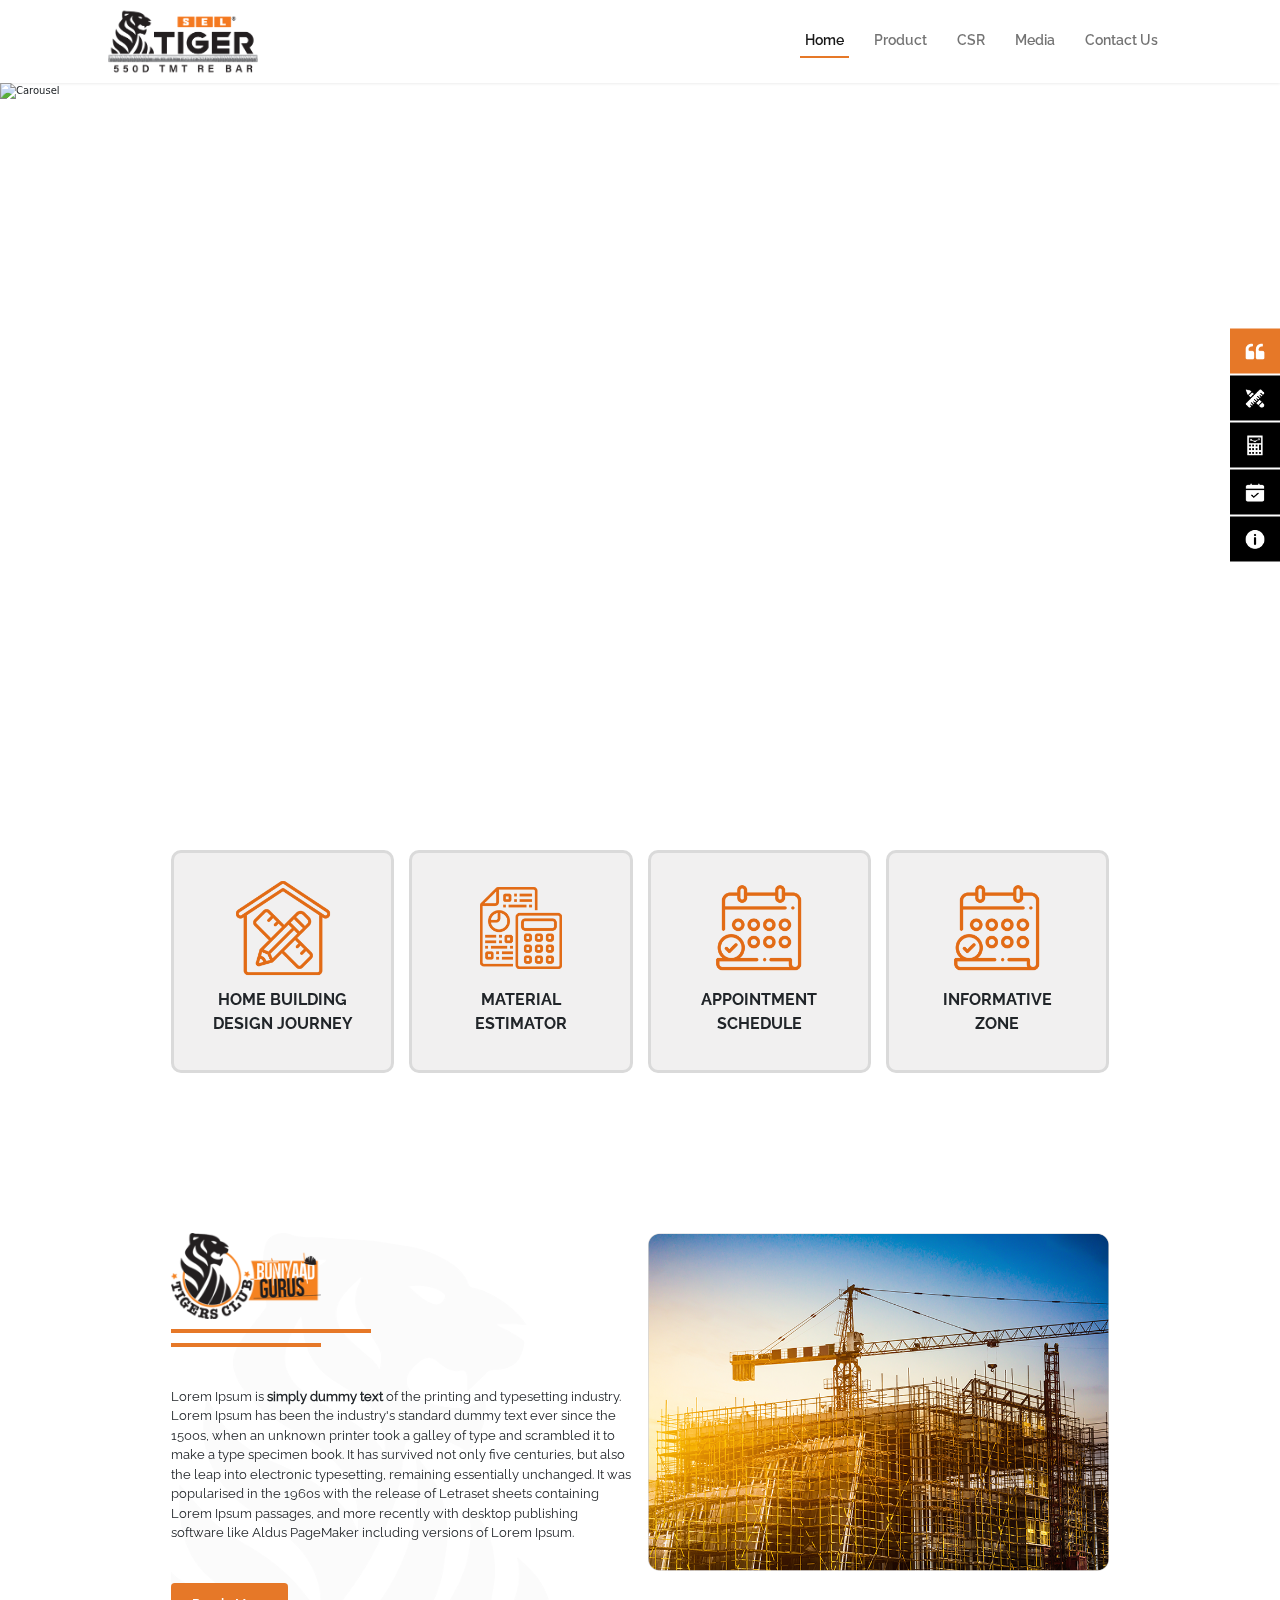
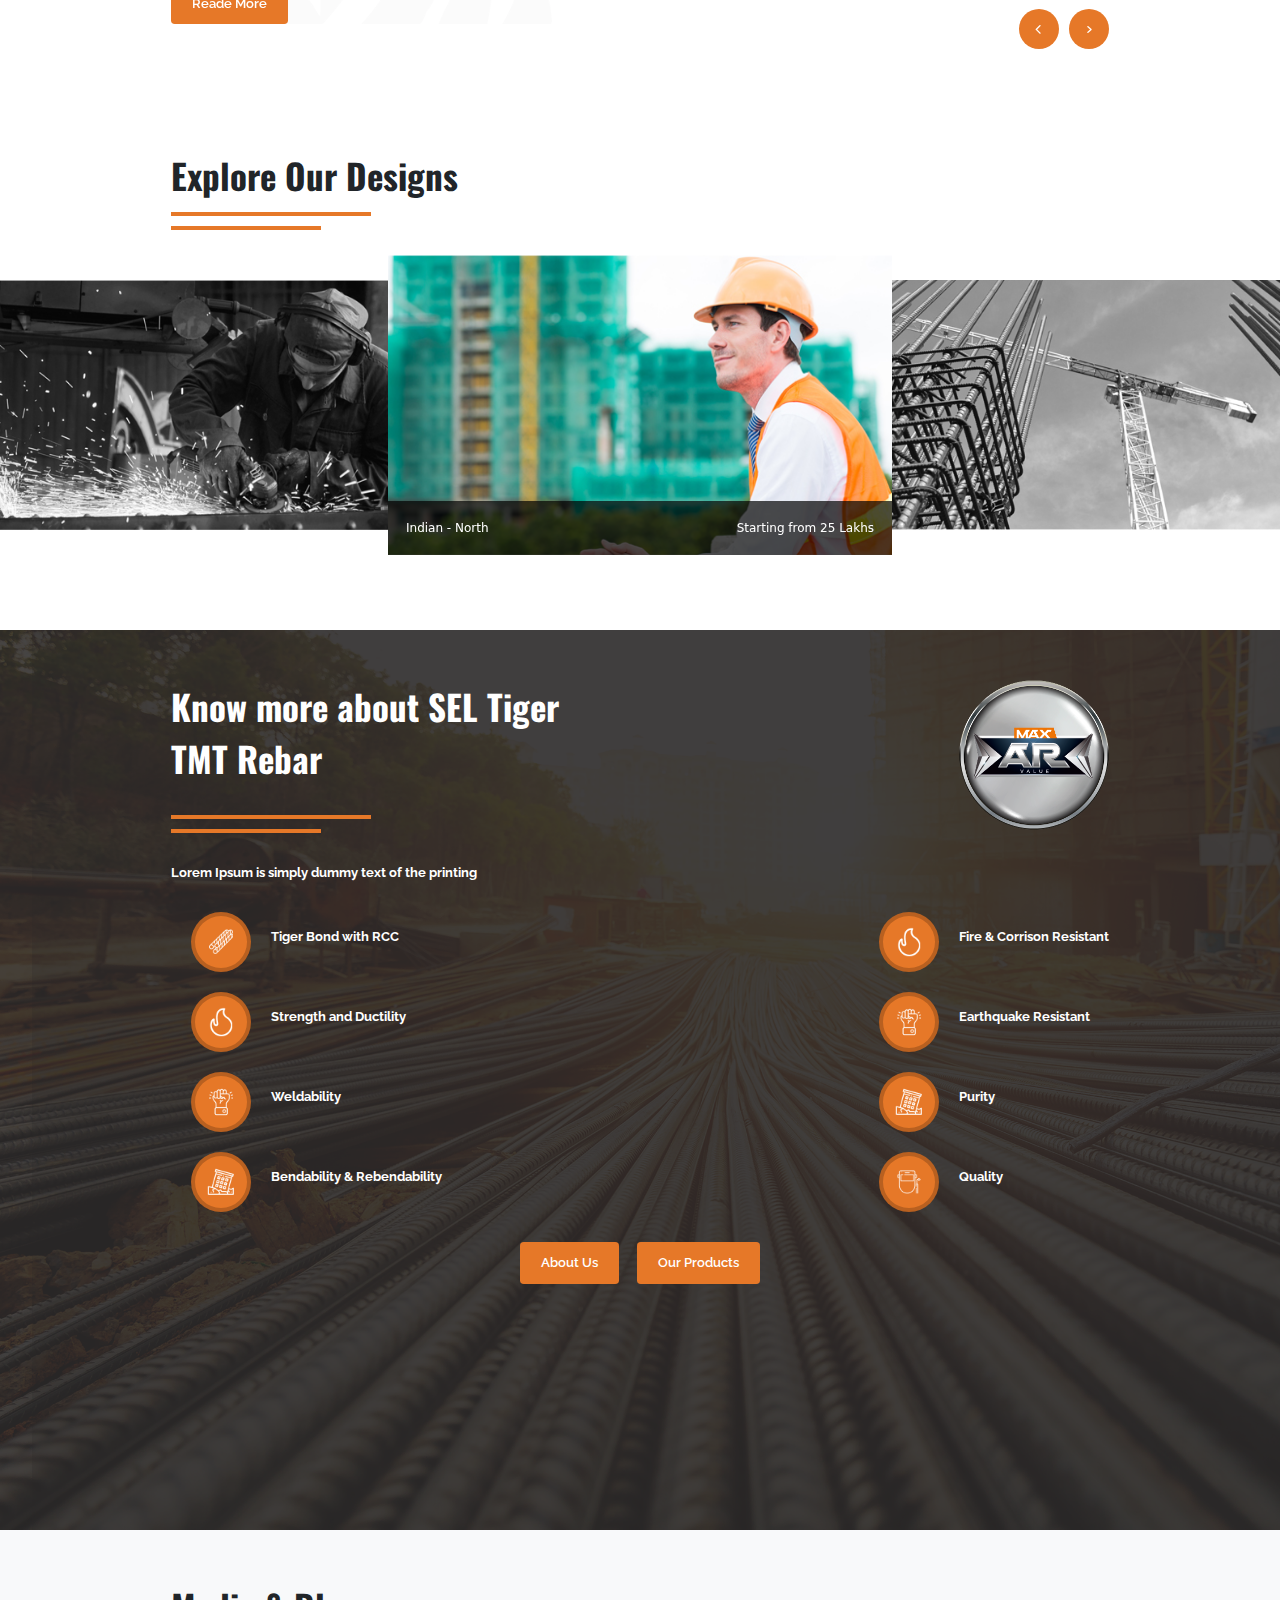
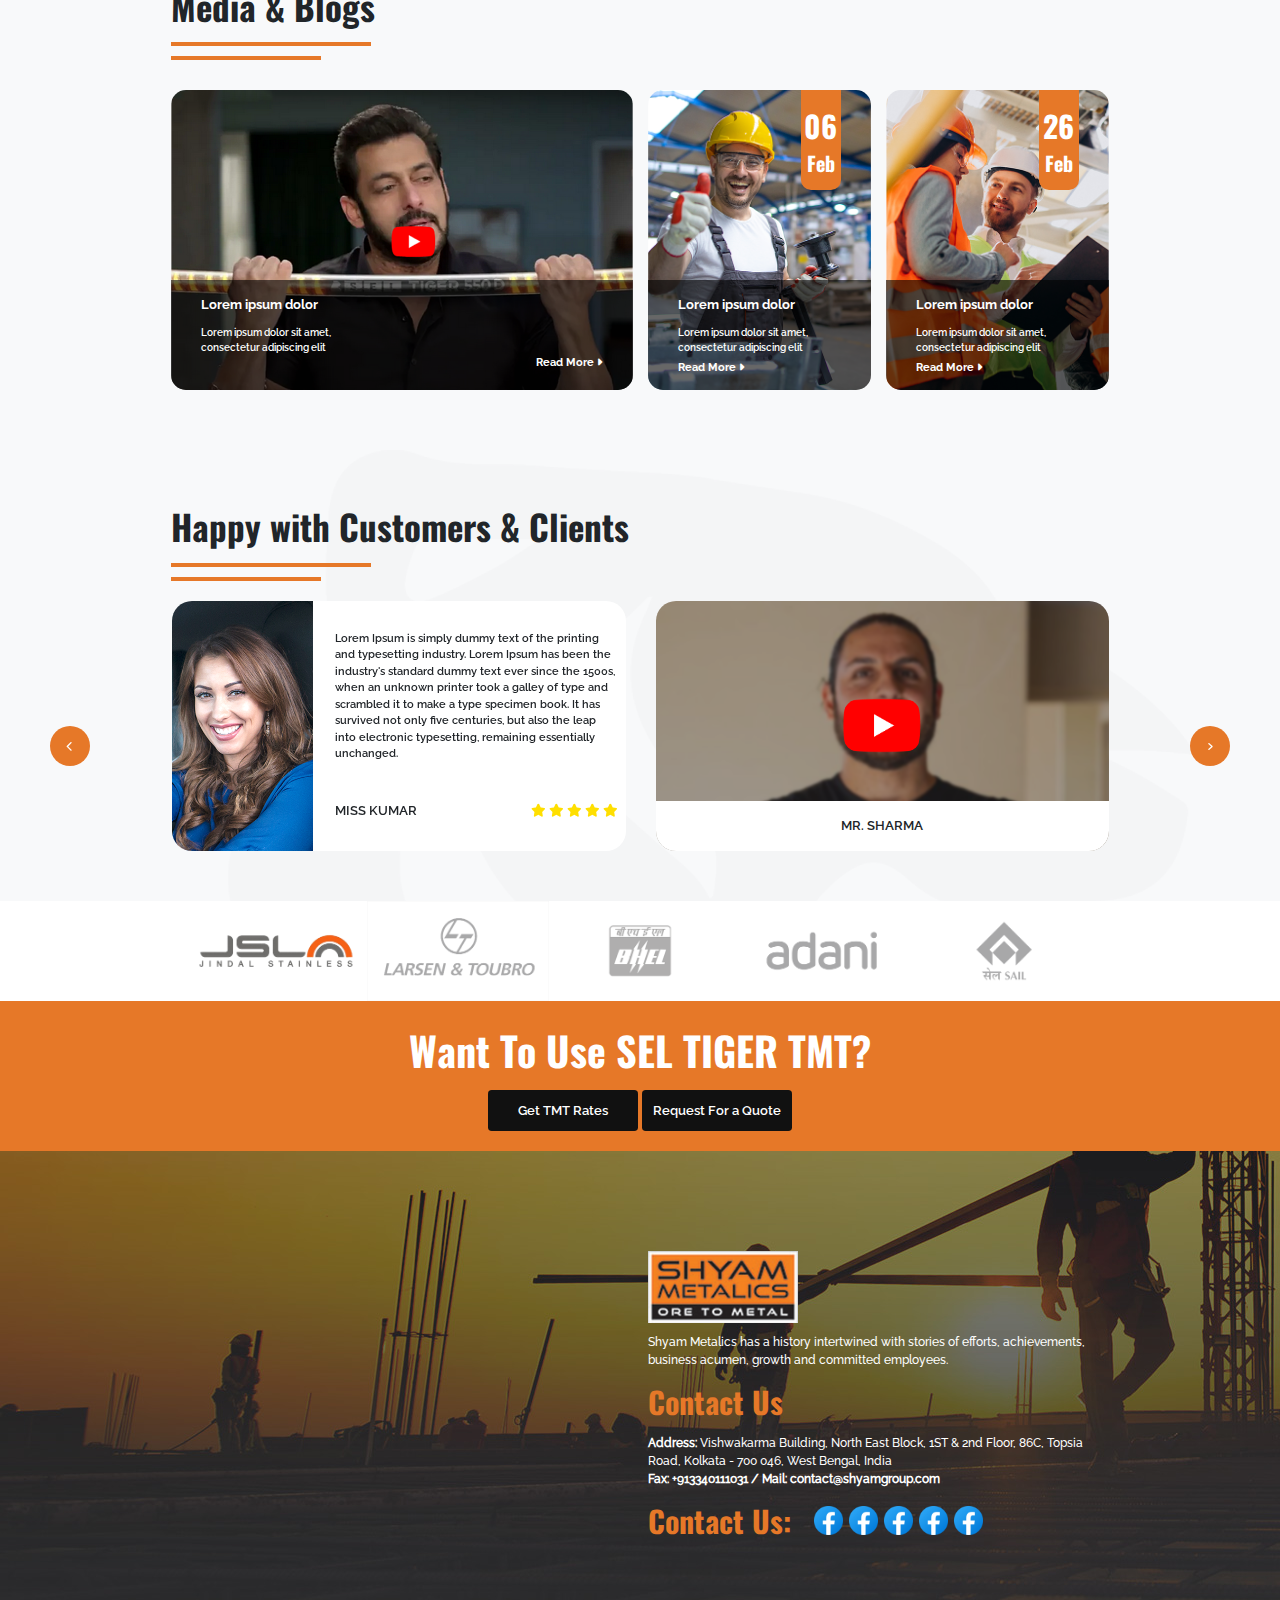
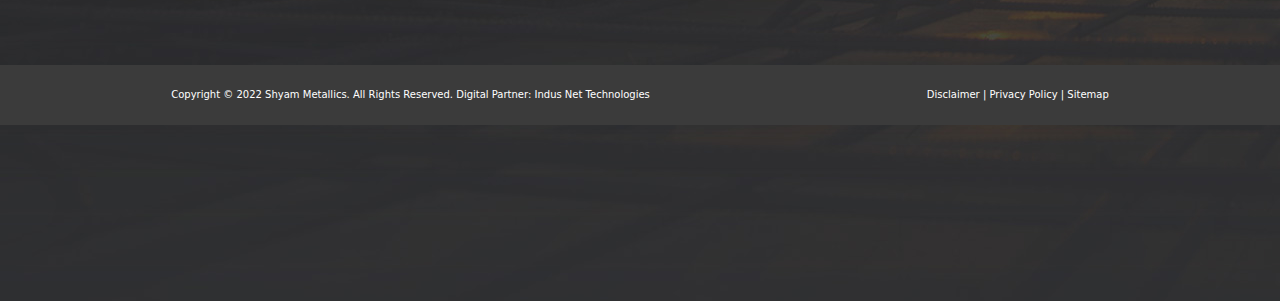
==== commit acad9508: "Project slider added" ====
--- a/index.html
+++ b/index.html
@@ -121,7 +121,7 @@
                     <!-- Item 1 -->
                     <div class="about-single">
                         <div class="row">
-                            <div class="col-md-6 about-single-left">
+                            <div class="col-lg-6 mb-3 about-single-left">
                                 <img class="logo" src="assets/img/logo2.png" alt="">
                                 <div class="line line-big"></div>
                                 <div class="line line-small"></div>
@@ -137,7 +137,7 @@
 
                                 <a href="#" class="btn btn-common">Reade More</a>
                             </div>
-                            <div class="col-md-6 about-single-right">
+                            <div class="col-lg-6 about-single-right">
                                 <img class="featured-image" src="assets/img/image1.png" alt="">
                             </div>
                         </div>
@@ -146,7 +146,7 @@
                     <!-- Item 2 -->
                     <div class="about-single">
                         <div class="row">
-                            <div class="col-md-6 about-single-left">
+                            <div class="col-lg-6 mb-3 about-single-left">
                                 <img class="logo" src="assets/img/logo2.png" alt="">
                                 <div class="line line-big"></div>
                                 <div class="line line-small"></div>
@@ -162,7 +162,7 @@
 
                                 <a href="#" class="btn btn-common">Read More</a>
                             </div>
-                            <div class="col-md-6 about-single-right">
+                            <div class="col-lg-6 about-single-right">
                                 <img class="featured-image" src="assets/img/image1.png" alt="">
                             </div>
                         </div>
@@ -179,6 +179,41 @@
     <!--======================================== About slider ends======================================== -->
 
     <!--======================================== Explore the design ======================================== -->
+    <section class="section designs">
+        <div class="container">
+            <div class="col-md-10 mx-auto">
+                <div>
+                    <p class="section-title">
+                        Explore Our Designs
+                    </p>
+                    <div class="line line-big"></div>
+                    <div class="line line-small"></div>
+                </div>
+            </div>
+        </div>
+        <div class="designs-carousel owl-carousel">
+            <div class="single-design">
+                <img src="assets/img/image6.jpg" alt="">
+                <div class="desc">
+                    <p class="mb-0">Indian - North</p>
+                    <p class="mb-0">Starting from 25 Lakhs</p>
+                </div>
+            </div>
+            <div class="single-design active">
+                <img src="assets/img/image7.jpg" alt="">
+                <div class="desc">
+                    <p class="mb-0">Indian - North</p>
+                    <p class="mb-0">Starting from 25 Lakhs</p>
+                </div>
+            </div>
+            <div class="single-design">
+                <img src="assets/img/image8.jpg" alt="">
+                <div class="desc">
+                    <p class="mb-0">Indian - North</p>
+                    <p class="mb-0">Starting from 25 Lakhs</p>
+                </div>
+            </div>
+    </section>
     <!--======================================== Explore the design ends======================================== -->
 
     <!--======================================== Know more ======================================== -->
@@ -560,6 +595,7 @@
     <script src="assets/js/hero-owl.js"></script>
     <script src="assets/js/about-owl.js"></script>
     <script src="assets/js/clients-owl.js"></script>
+    <script src="assets/js/designs-owl.js"></script>
 </body>
 
 </html>